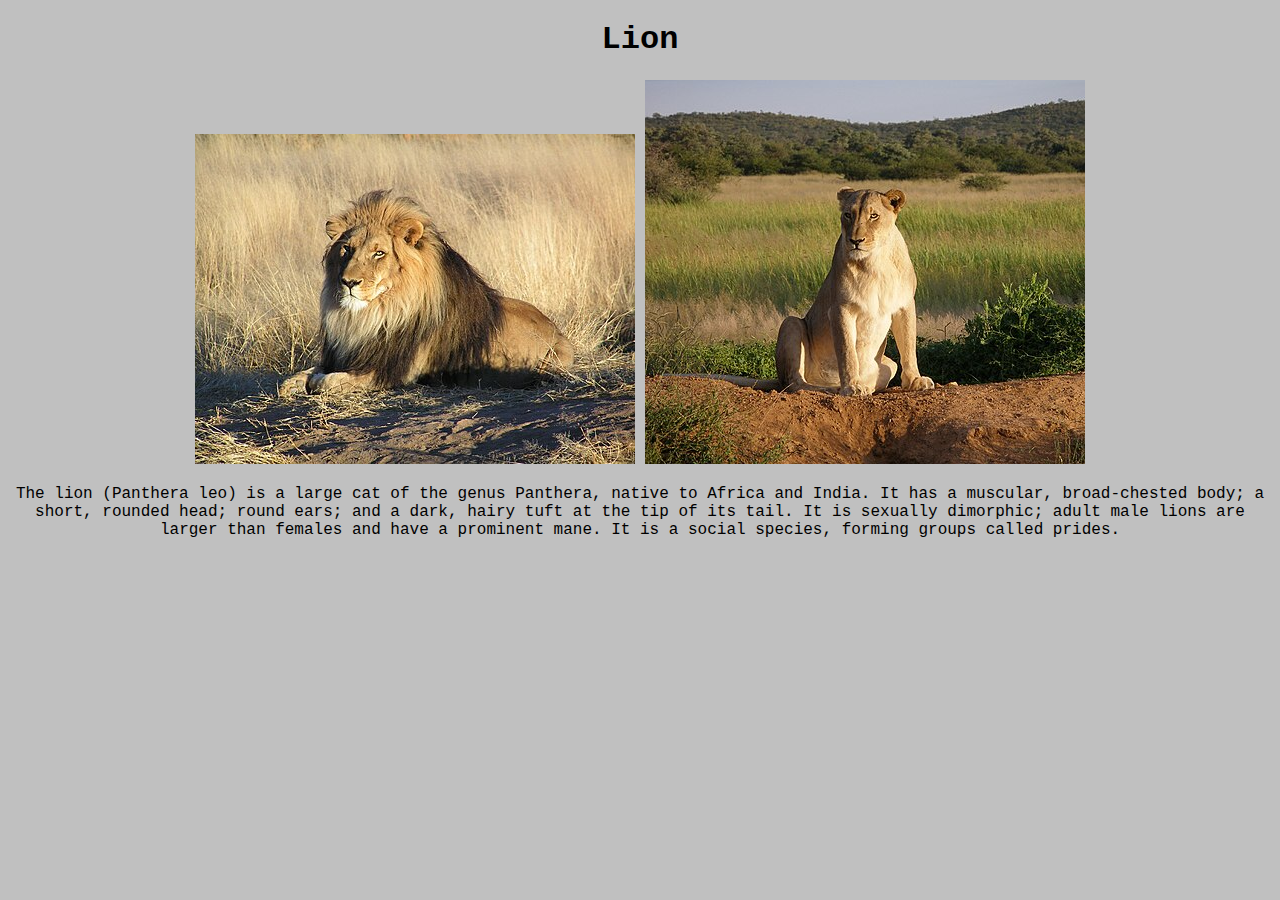
==== lion.html @ 61cdfcc6 "add monkey and lion to the zoo" ====
<!DOCTYPE html>
<html>
    <head>
        <title>Jin's Zoo - Lion</title>
        <link rel="stylesheet" type="text/css" href="css/polar-bear.css" >
    </head>
    <body>
        <h1> Lion </h1>
        <img src="img/Lion_waiting_in_Namibia.jpg" alt="Male Lion">
        <img src="img/Okonjima_Lioness.jpg" alt="Female Lion">
        <p>
            The lion (Panthera leo) is a large cat of the genus Panthera, native to Africa and 
            India. It has a muscular, broad-chested body; a short, rounded head; round ears; and 
            a dark, hairy tuft at the tip of its tail. It is sexually dimorphic; adult male lions 
            are larger than females and have a prominent mane. It is a social species, forming 
            groups called prides. 
        </p>
    </body>
</html>
---- css/polar-bear.css ----
body {
  font-family: Courier New;
  background-color: silver;
  text-align: center;
}
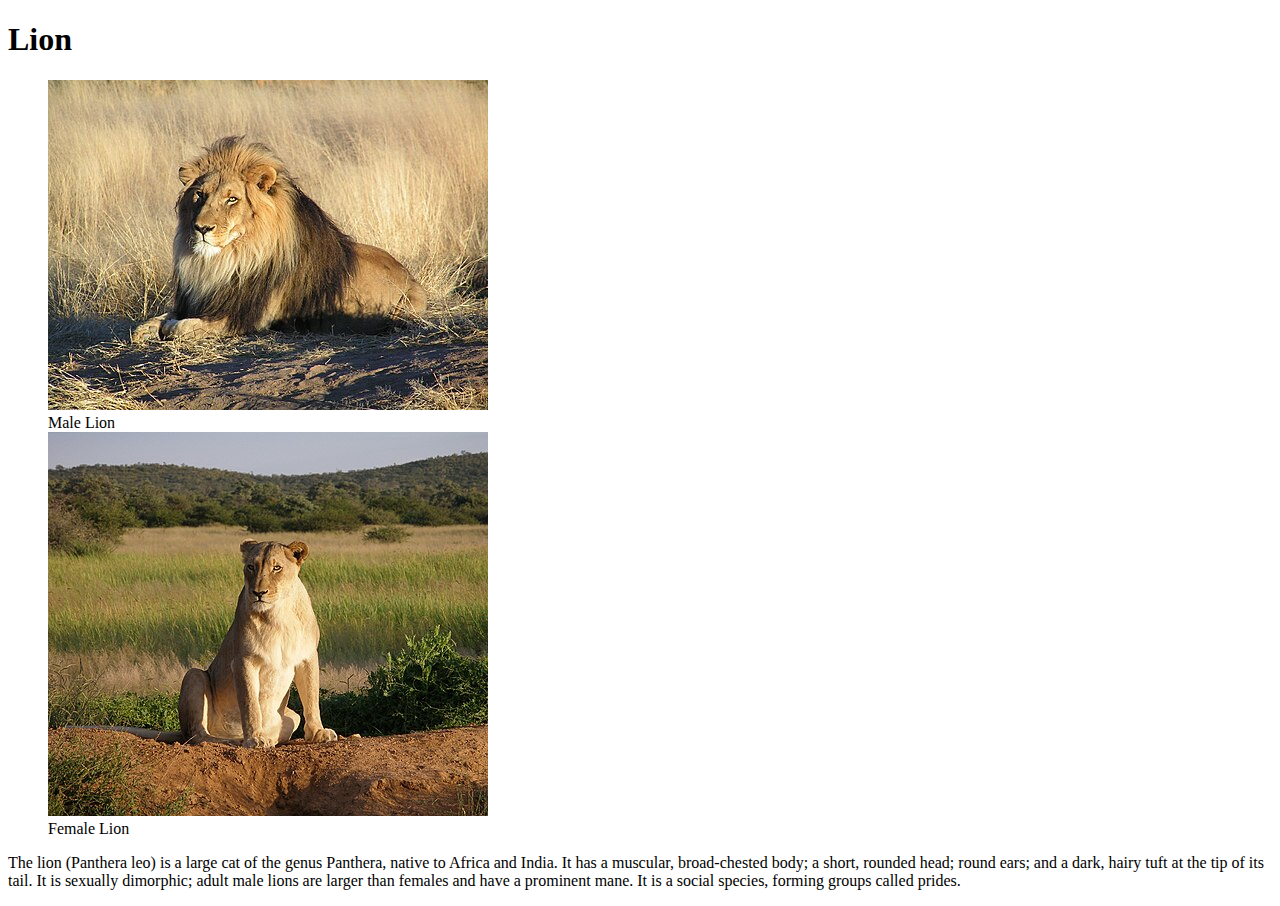
==== commit 0c835518: "add css part" ====
--- a/lion.html
+++ b/lion.html
@@ -2,12 +2,16 @@
 <html>
     <head>
         <title>Jin's Zoo - Lion</title>
-        <link rel="stylesheet" type="text/css" href="css/polar-bear.css" >
+        <link rel="stylesheet" type="text/css" href="css/zoo.css" >
     </head>
     <body>
         <h1> Lion </h1>
-        <img src="img/Lion_waiting_in_Namibia.jpg" alt="Male Lion">
-        <img src="img/Okonjima_Lioness.jpg" alt="Female Lion">
+        <figure>
+            <img src="img/Lion_waiting_in_Namibia.jpg" alt="Male Lion">
+            <figcaption>Male Lion</figcaption>
+            <img src="img/Okonjima_Lioness.jpg" alt="Female Lion">
+            <figcaption>Female Lion</figcaption>
+        </figure>
         <p>
             The lion (Panthera leo) is a large cat of the genus Panthera, native to Africa and 
             India. It has a muscular, broad-chested body; a short, rounded head; round ears; and 
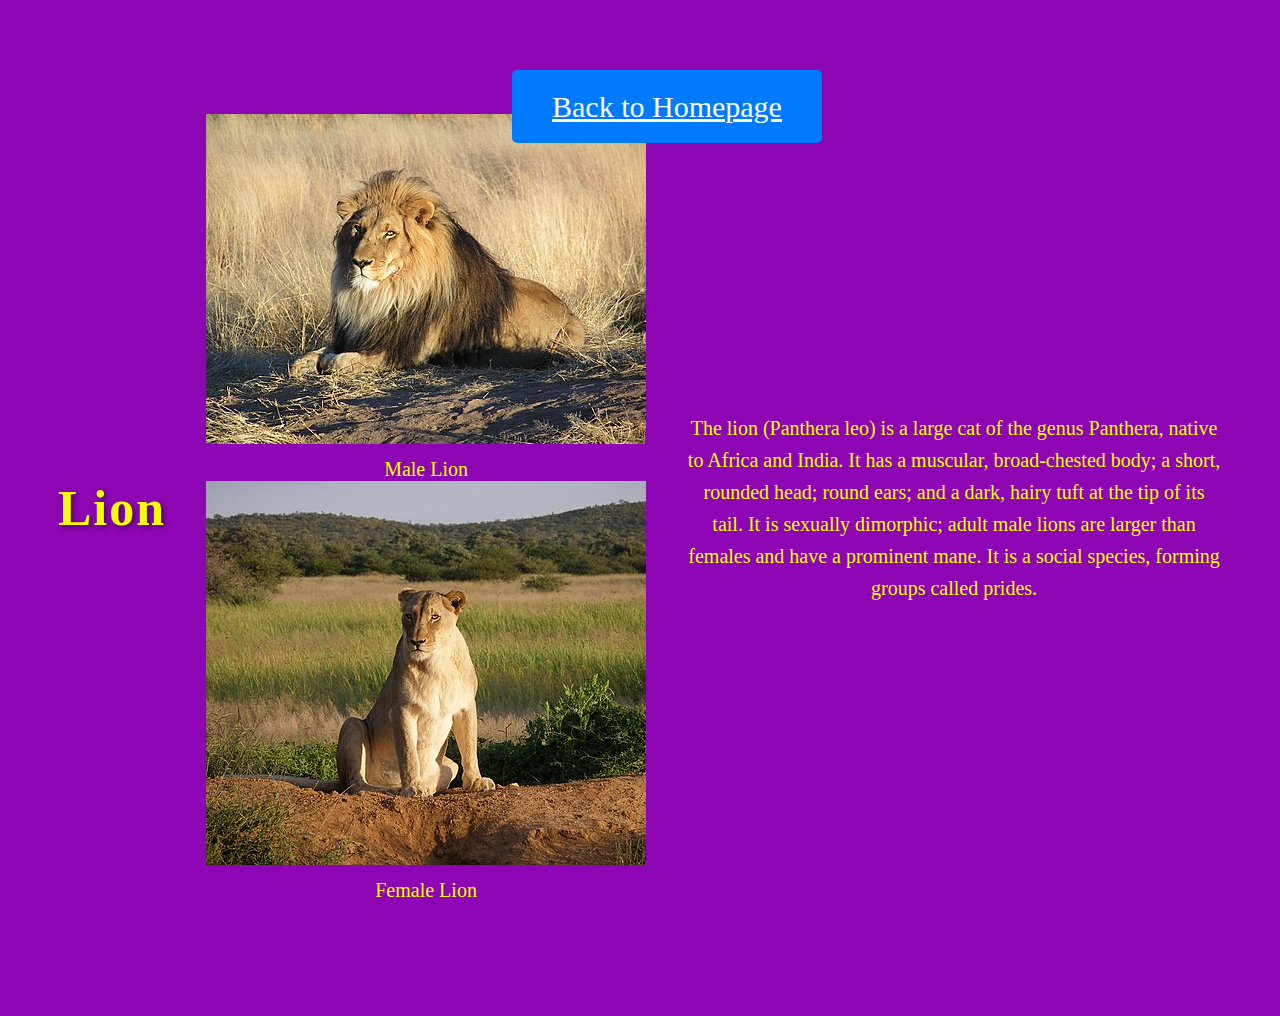
==== commit e7d6a10a: "fix the position of the return link and update the name of the zoo" ====
--- a/lion.html
+++ b/lion.html
@@ -5,6 +5,9 @@
         <link rel="stylesheet" type="text/css" href="css/zoo.css" >
     </head>
     <body>
+        <div class="back-to-home">
+            <a href="index.html">Back to Homepage</a>
+        </div>
         <h1> Lion </h1>
         <figure>
             <img src="img/Lion_waiting_in_Namibia.jpg" alt="Male Lion">
--- a/css/zoo.css
+++ b/css/zoo.css
@@ -0,0 +1,46 @@
+body {
+    background-color: rgb(142, 5, 180);
+    text-align: center;
+    padding: 50px;
+    height: 100vh;
+    display: flex;
+    align-items: center;
+  }
+  
+  h1 {
+    font-size: 50px;
+    font-weight: bold;
+    letter-spacing: 2px;
+    color: #f4fc09;
+    text-shadow: 2px 2px 5px rgba(0, 0, 0, 0.5);
+    line-height: 1.1;
+  }
+  
+  
+  p {
+    font-size: 20px;
+    line-height: 1.6;
+    color: #f4fc09;
+  }
+  
+
+  
+  figcaption {
+    font-size: 20px;
+    color: #f4fc09;
+    margin-top: 10px;
+  }
+
+  .back-to-home {
+    position: absolute;
+    top: 10%;
+    left: 40%;
+}
+
+  .back-to-home a {
+    padding: 20px 40px;
+    background-color: #007BFF;
+    color: white;
+    font-size: 30px;
+    border-radius: 5px; 
+  }